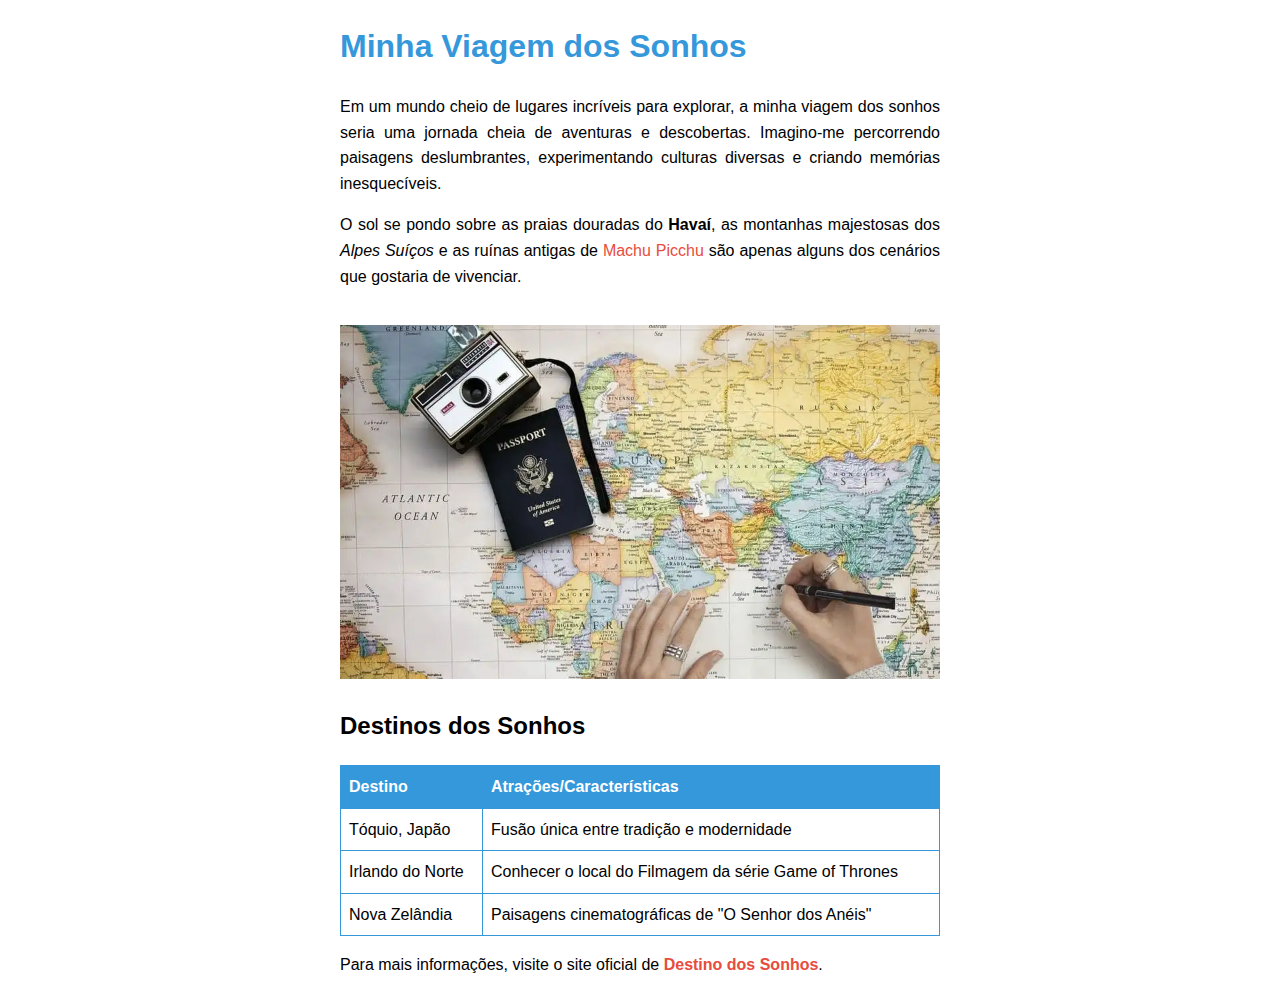
==== ifrn/index.html @ 9e7bb1bc "mg text" ====
<!DOCTYPE html>
<html lang="pt-br">
<head>
    <meta charset="UTF-8">
    <meta name="viewport" content="width=device-width, initial-scale=1.0">
    <title>Minha Viagem dos Sonhos</title>
    <style>
        body {
            font-family: Arial, sans-serif;
            max-width: 600px;
            margin: 20px auto;
            line-height: 1.6;
        }

        h1 {
            color: #3498db;
        }

        p {
            text-align: justify;
        }

        ul {
            list-style-type: none;
            padding: 0;
        }

        

        table {
            width: 100%;
            border-collapse: collapse;
            margin-top: 20px;
        }

        th, td {
            border: 1px solid #3498db;
            padding: 8px;
            text-align: left;
        }

        th {
            background-color: #3498db;
            color: white;
        }

        a {
            color: #e74c3c;
            text-decoration: none;
            font-weight: bold;
        }

        a:hover {
            text-decoration: underline;
        }
    </style>
</head>
<body>

    <h1>Minha Viagem dos Sonhos</h1>

    <p>
        Em um mundo cheio de lugares incríveis para explorar, a minha viagem dos sonhos seria uma jornada cheia de aventuras e descobertas. Imagino-me percorrendo paisagens deslumbrantes, experimentando culturas diversas e criando memórias inesquecíveis.
    </p>

    <p>
        O sol se pondo sobre as praias douradas do <strong>Havaí</strong>, as montanhas majestosas dos <em>Alpes Suíços</em> e as ruínas antigas de <span style="color: #e74c3c;">Machu Picchu</span> são apenas alguns dos cenários que gostaria de vivenciar.
    </p>

   <!-- Imagem aleatória de viagem procurada na -->
    <img src="img/viajar.webp" alt="Destino dos Sonhos" style="max-width: 100%; height: auto; margin-top: 20px;">

    <!-- Adicionando uma tabela -->
    <h2>Destinos dos Sonhos</h2>
    <table>
        <thead>
            <tr>
                <th>Destino</th>
                <th>Atrações/Características</th>
            </tr>
        </thead>
        <tbody>
            <tr>
                <td>Tóquio, Japão</td>
                <td>Fusão única entre tradição e modernidade</td>
            </tr>
            <tr>
                <td>Irlando do Norte</td>
                <td>Conhecer o local do Filmagem da série Game of Thrones</td>
            </tr>
            <tr>
                <td>Nova Zelândia</td>
                <td>Paisagens cinematográficas de "O Senhor dos Anéis"</td>
            </tr>
        </tbody>
    </table>

    <!-- site avulso sobre locais de viagens -->
    <p>Para mais informações, visite o site oficial de <a href="https://www.melhoresdestinos.com.br/destinos-dos-sonhos.html" target="_blank">Destino dos Sonhos</a>.</p>

</body>
</html>
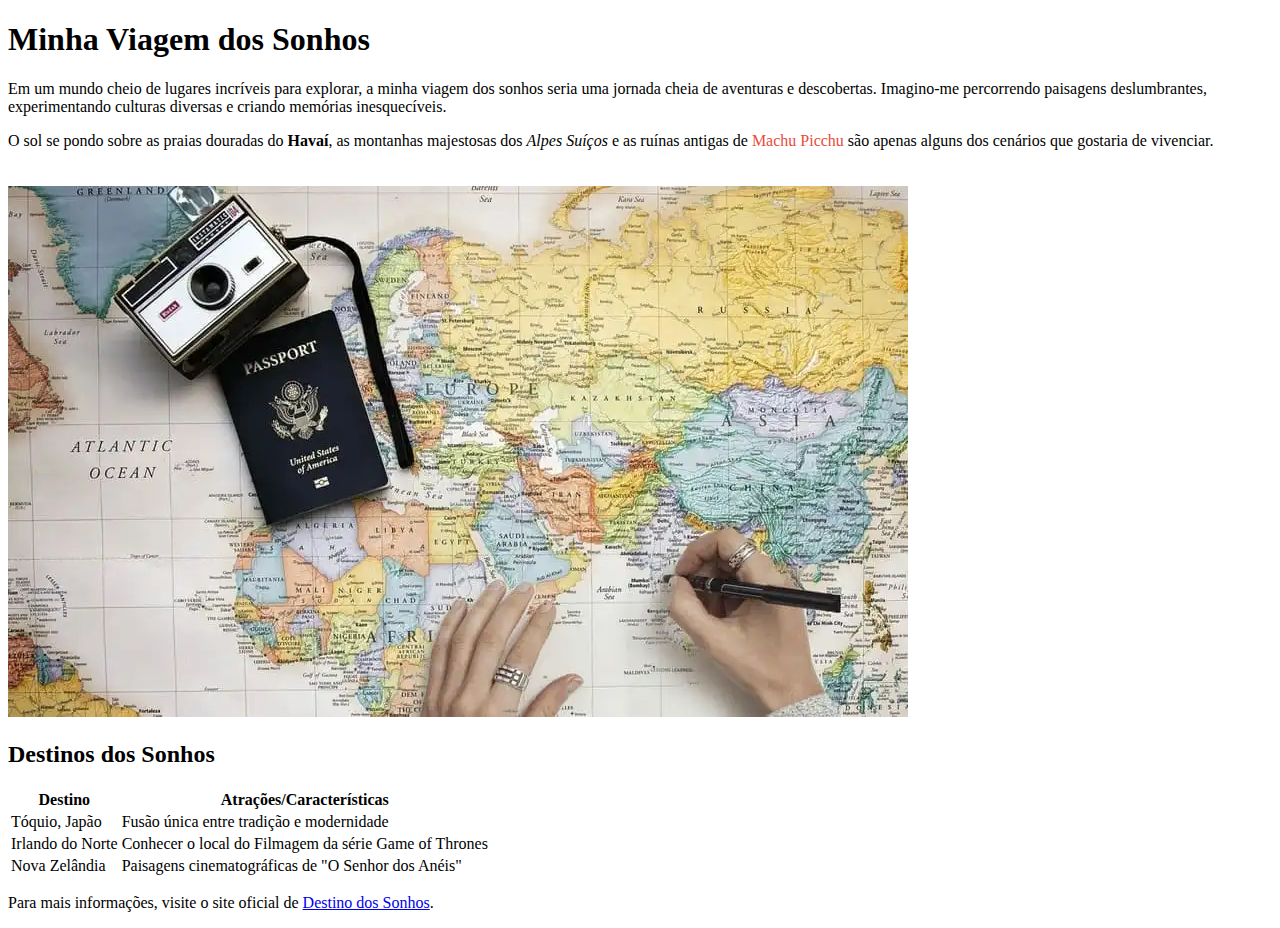
==== commit 98c2e8ae: "criando o css" ====
--- a/ifrn/index.html
+++ b/ifrn/index.html
@@ -4,56 +4,7 @@
     <meta charset="UTF-8">
     <meta name="viewport" content="width=device-width, initial-scale=1.0">
     <title>Minha Viagem dos Sonhos</title>
-    <style>
-        body {
-            font-family: Arial, sans-serif;
-            max-width: 600px;
-            margin: 20px auto;
-            line-height: 1.6;
-        }
-
-        h1 {
-            color: #3498db;
-        }
-
-        p {
-            text-align: justify;
-        }
-
-        ul {
-            list-style-type: none;
-            padding: 0;
-        }
-
-        
-
-        table {
-            width: 100%;
-            border-collapse: collapse;
-            margin-top: 20px;
-        }
-
-        th, td {
-            border: 1px solid #3498db;
-            padding: 8px;
-            text-align: left;
-        }
-
-        th {
-            background-color: #3498db;
-            color: white;
-        }
-
-        a {
-            color: #e74c3c;
-            text-decoration: none;
-            font-weight: bold;
-        }
-
-        a:hover {
-            text-decoration: underline;
-        }
-    </style>
+   
 </head>
 <body>
 
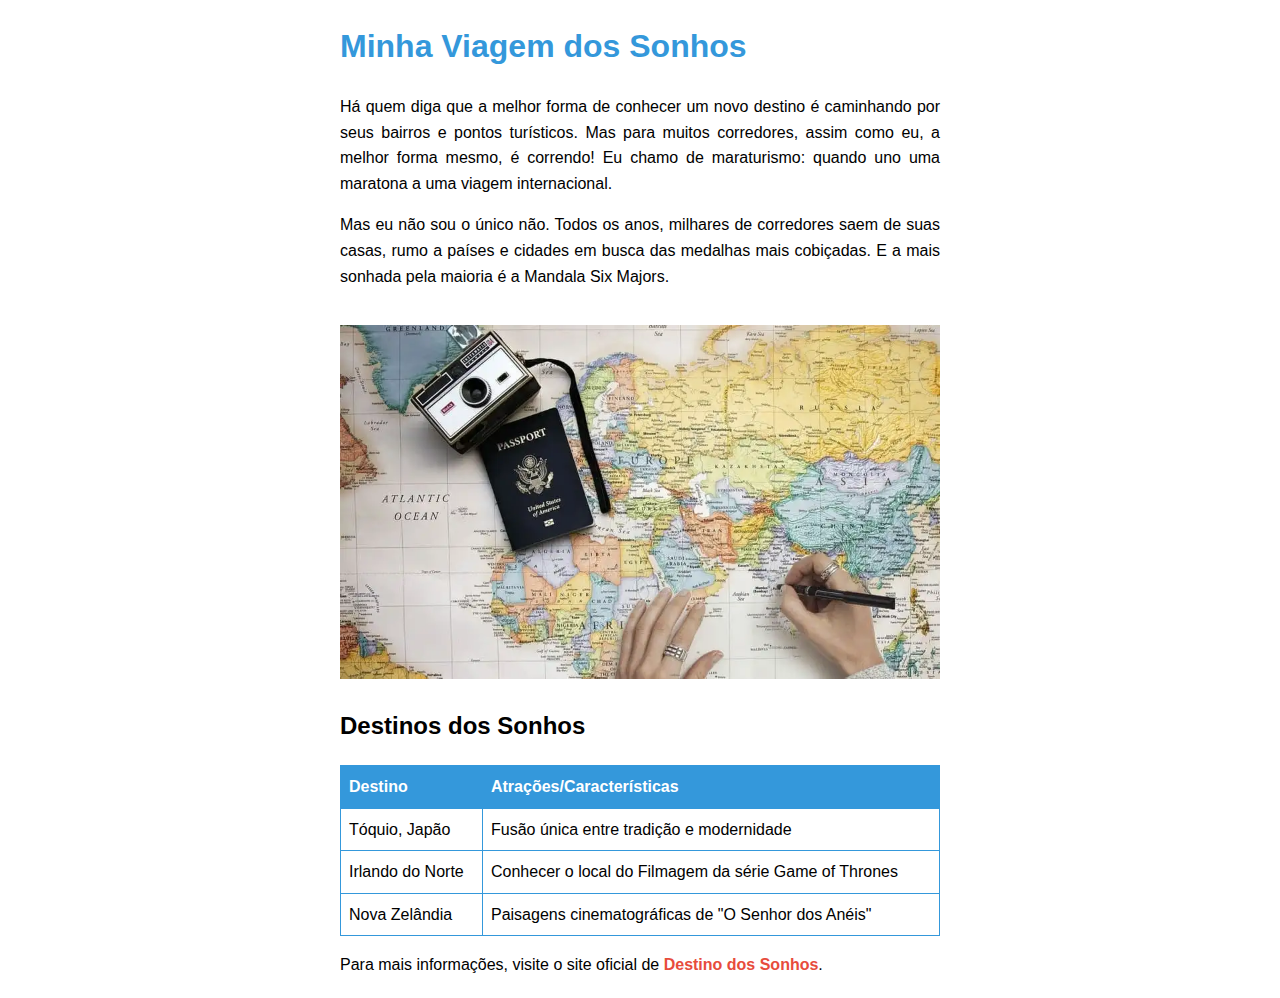
==== commit 20747162: "alterando a imagem e o texto da introdução" ====
--- a/ifrn/index.html
+++ b/ifrn/index.html
@@ -3,22 +3,23 @@
 <head>
     <meta charset="UTF-8">
     <meta name="viewport" content="width=device-width, initial-scale=1.0">
+    <link rel="stylesheet" href="css/estilo.css">
     <title>Minha Viagem dos Sonhos</title>
-   
+    
 </head>
 <body>
 
     <h1>Minha Viagem dos Sonhos</h1>
 
     <p>
-        Em um mundo cheio de lugares incríveis para explorar, a minha viagem dos sonhos seria uma jornada cheia de aventuras e descobertas. Imagino-me percorrendo paisagens deslumbrantes, experimentando culturas diversas e criando memórias inesquecíveis.
+        Há quem diga que a melhor forma de conhecer um novo destino é caminhando por seus bairros e pontos turísticos. Mas para muitos corredores, assim como eu, a melhor forma mesmo, é correndo! Eu chamo de maraturismo: quando uno uma maratona a uma viagem internacional. 
     </p>
 
     <p>
-        O sol se pondo sobre as praias douradas do <strong>Havaí</strong>, as montanhas majestosas dos <em>Alpes Suíços</em> e as ruínas antigas de <span style="color: #e74c3c;">Machu Picchu</span> são apenas alguns dos cenários que gostaria de vivenciar.
+        Mas eu não sou o único não. Todos os anos, milhares de corredores saem de suas casas, rumo a países e cidades em busca das medalhas mais cobiçadas. E a mais sonhada pela maioria é a Mandala Six Majors. 
     </p>
 
-   <!-- Imagem aleatória de viagem procurada na -->
+   <!-- Imagem aleatória de viagem procurada na net -->
     <img src="img/viajar.webp" alt="Destino dos Sonhos" style="max-width: 100%; height: auto; margin-top: 20px;">
 
     <!-- Adicionando uma tabela -->
--- a/ifrn/css/estilo.css
+++ b/ifrn/css/estilo.css
@@ -0,0 +1,51 @@
+
+
+body {
+    font-family: Arial, sans-serif;
+    max-width: 600px;
+    margin: 20px auto;
+    line-height: 1.6;
+}
+
+h1 {
+    color: #3498db;
+}
+
+p {
+    text-align: justify;
+}
+
+ul {
+    list-style-type: none;
+    padding: 0;
+}
+
+
+
+table {
+    width: 100%;
+    border-collapse: collapse;
+    margin-top: 20px;
+}
+
+th, td {
+    border: 1px solid #3498db;
+    padding: 8px;
+    text-align: left;
+}
+
+th {
+    background-color: #3498db;
+    color: white;
+}
+
+a {
+    color: #e74c3c;
+    text-decoration: none;
+    font-weight: bold;
+}
+
+a:hover {
+    text-decoration: underline;
+}
+
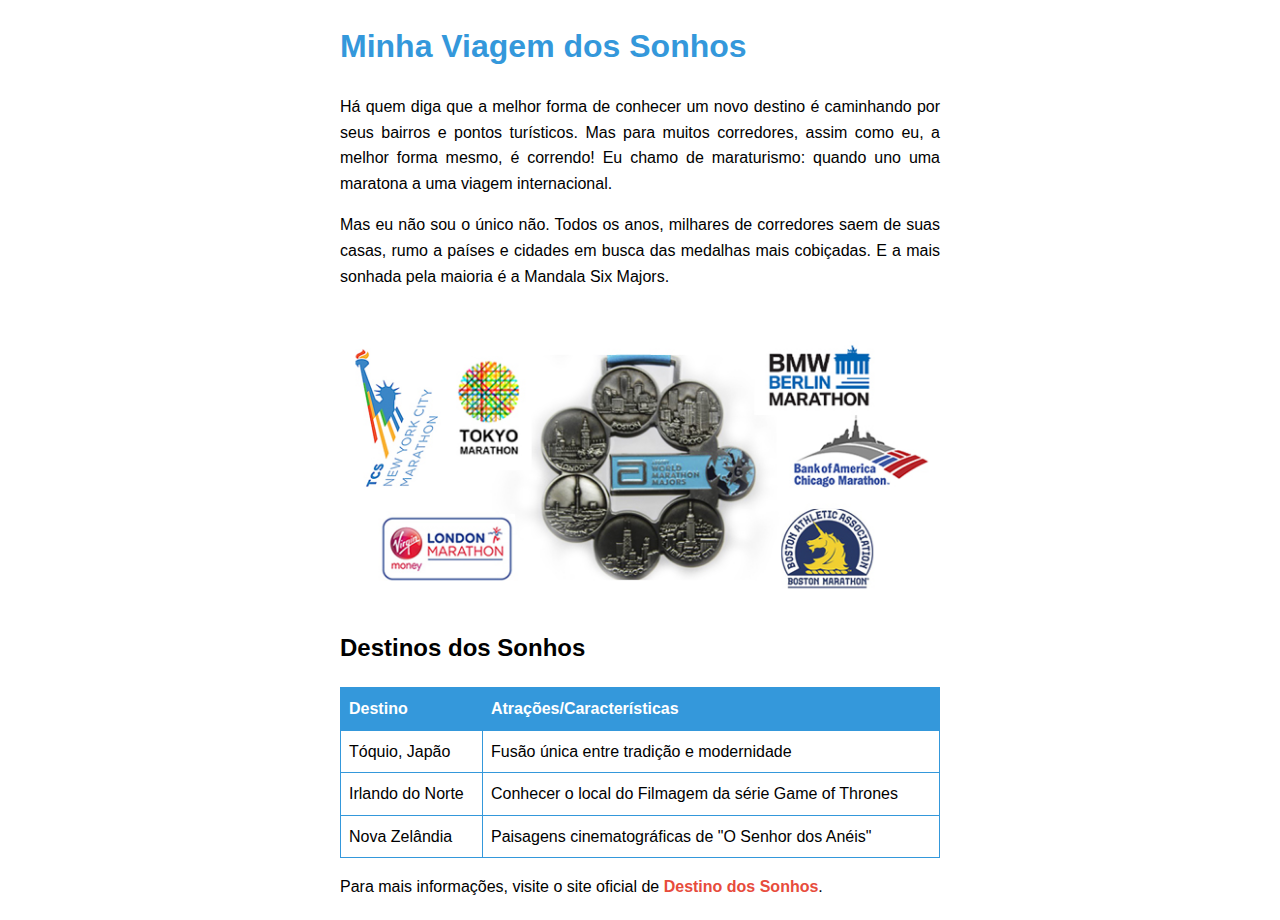
==== commit dd92c102: "colocando a bigSix" ====
--- a/ifrn/index.html
+++ b/ifrn/index.html
@@ -20,7 +20,7 @@
     </p>
 
    <!-- Imagem aleatória de viagem procurada na net -->
-    <img src="img/viajar.webp" alt="Destino dos Sonhos" style="max-width: 100%; height: auto; margin-top: 20px;">
+    <img src="img/sixmedal_maratonas-1.jpg" alt="Big Six" style="max-width: 100%; height: auto; margin-top: 20px;">
 
     <!-- Adicionando uma tabela -->
     <h2>Destinos dos Sonhos</h2>
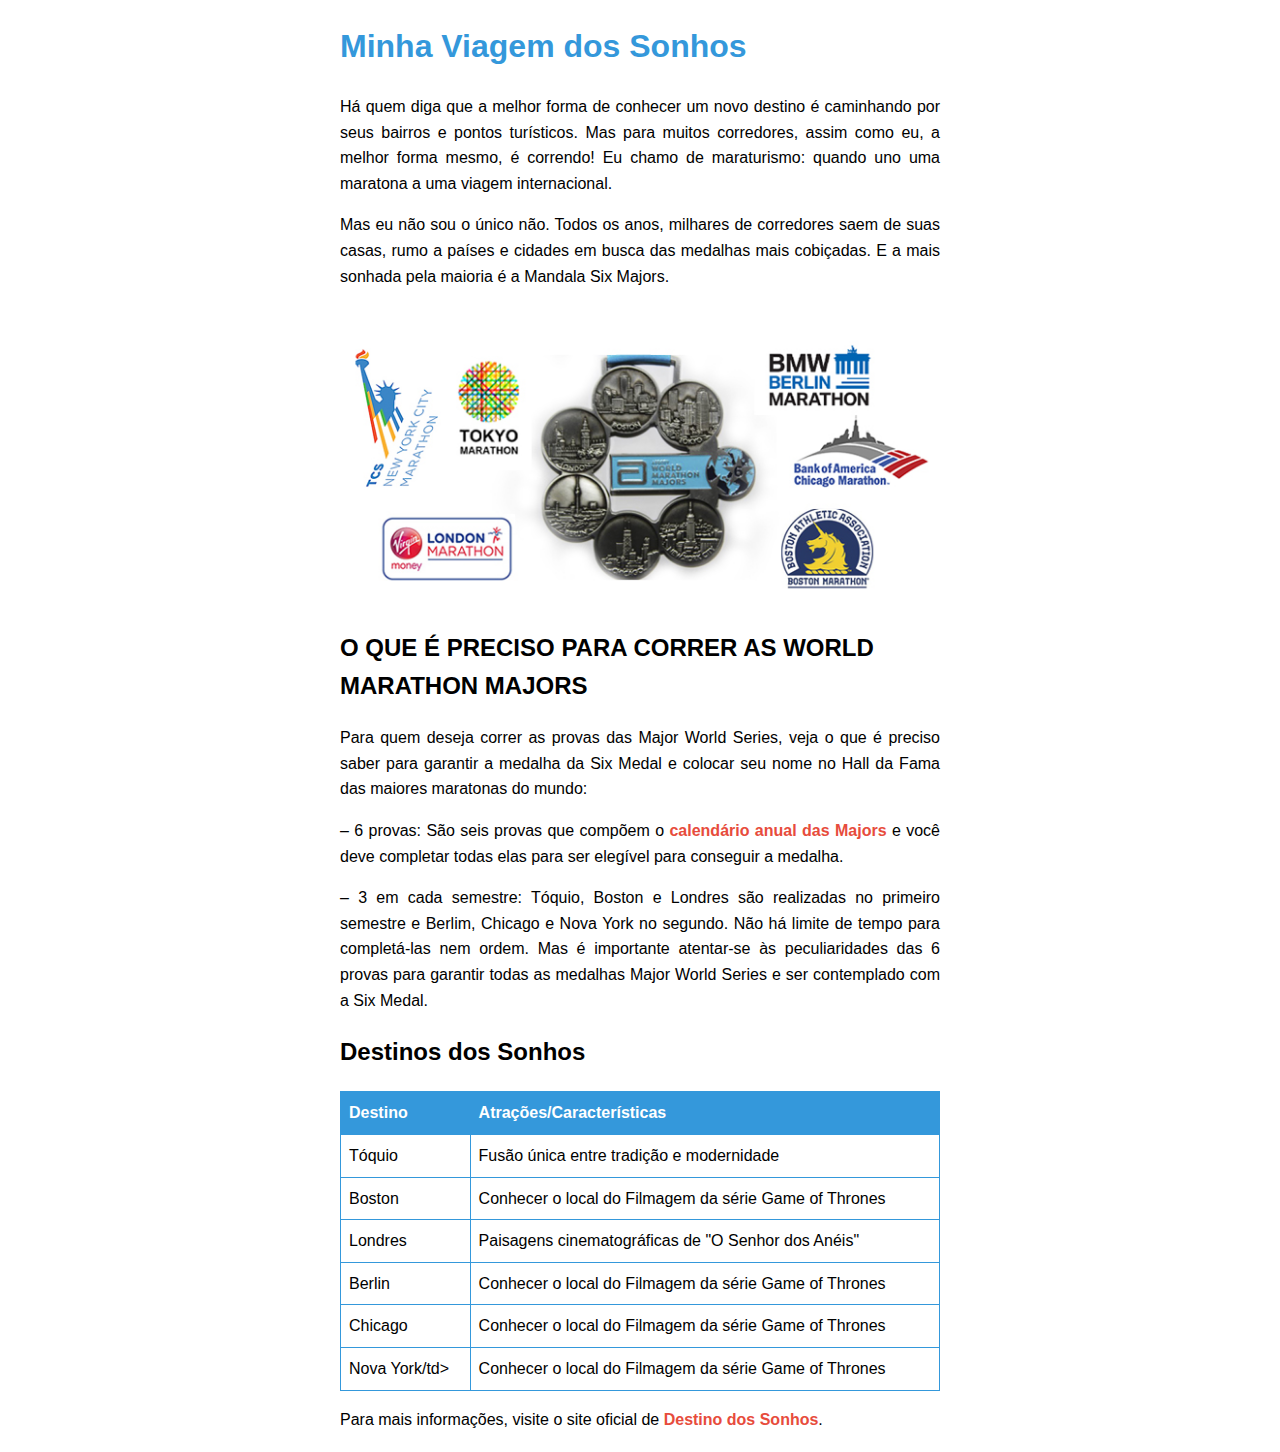
==== commit 89837d61: "adicionando informações sobre bigsix" ====
--- a/ifrn/index.html
+++ b/ifrn/index.html
@@ -23,6 +23,17 @@
     <img src="img/sixmedal_maratonas-1.jpg" alt="Big Six" style="max-width: 100%; height: auto; margin-top: 20px;">
 
     <!-- Adicionando uma tabela -->
+    <h2>O QUE É PRECISO PARA CORRER AS WORLD MARATHON MAJORS
+    </h2>
+
+    <p>Para quem deseja correr as provas das Major World Series, veja o que é preciso saber para garantir a medalha da Six Medal e colocar seu nome no Hall da Fama das maiores maratonas do mundo:</p>
+
+     <p>– 6 provas: São seis provas que compõem o <a href="https://kamelturismo.com.br/maratonas-e-corridas/?event-type%5B%5D=World+Marathon+Majors&wpv_aux_current_post_id=13&wpv_view_count=380-TCPID13" target="_blank" rel="calendário anual das Majors">calendário anual das Majors</a> e você deve completar todas elas para ser elegível para conseguir a medalha.</p>
+
+     <p>– 3 em cada semestre: Tóquio, Boston e Londres são realizadas no primeiro semestre e Berlim, Chicago e Nova York no segundo. Não há limite de tempo para completá-las nem ordem. Mas é importante atentar-se às peculiaridades das 6 provas para garantir todas as medalhas Major World Series e ser contemplado com a Six Medal.
+
+     </p>
+
     <h2>Destinos dos Sonhos</h2>
     <table>
         <thead>
@@ -33,16 +44,33 @@
         </thead>
         <tbody>
             <tr>
-                <td>Tóquio, Japão</td>
+                <td>Tóquio</td>
                 <td>Fusão única entre tradição e modernidade</td>
             </tr>
+
             <tr>
-                <td>Irlando do Norte</td>
+                <td>Boston</td>
                 <td>Conhecer o local do Filmagem da série Game of Thrones</td>
             </tr>
+
             <tr>
-                <td>Nova Zelândia</td>
+                <td>Londres</td>
                 <td>Paisagens cinematográficas de "O Senhor dos Anéis"</td>
+            </tr>
+
+            <tr>
+                <td>Berlin</td>
+                <td>Conhecer o local do Filmagem da série Game of Thrones</td>
+            </tr>
+
+            <tr>
+                <td>Chicago</td>
+                <td>Conhecer o local do Filmagem da série Game of Thrones</td>
+            </tr>
+
+            <tr>
+                <td>Nova York/td>
+                <td>Conhecer o local do Filmagem da série Game of Thrones</td>
             </tr>
         </tbody>
     </table>
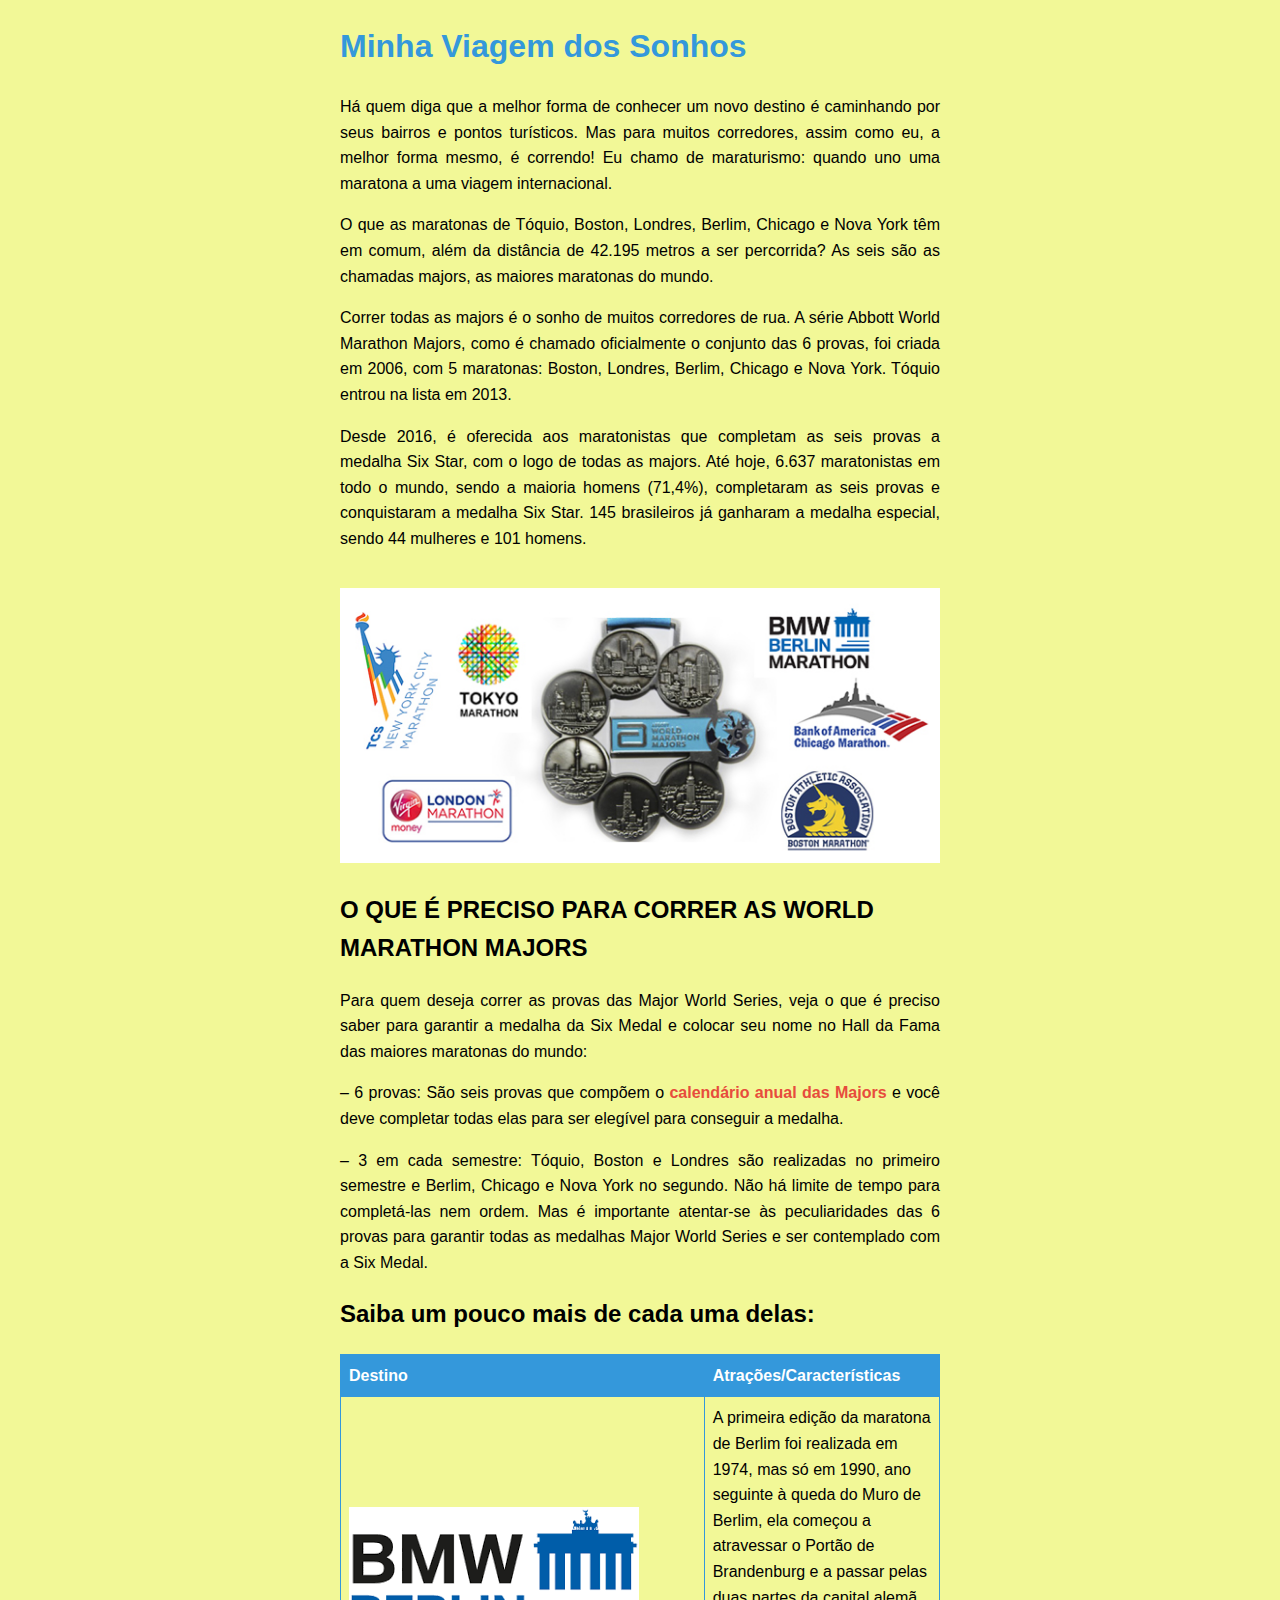
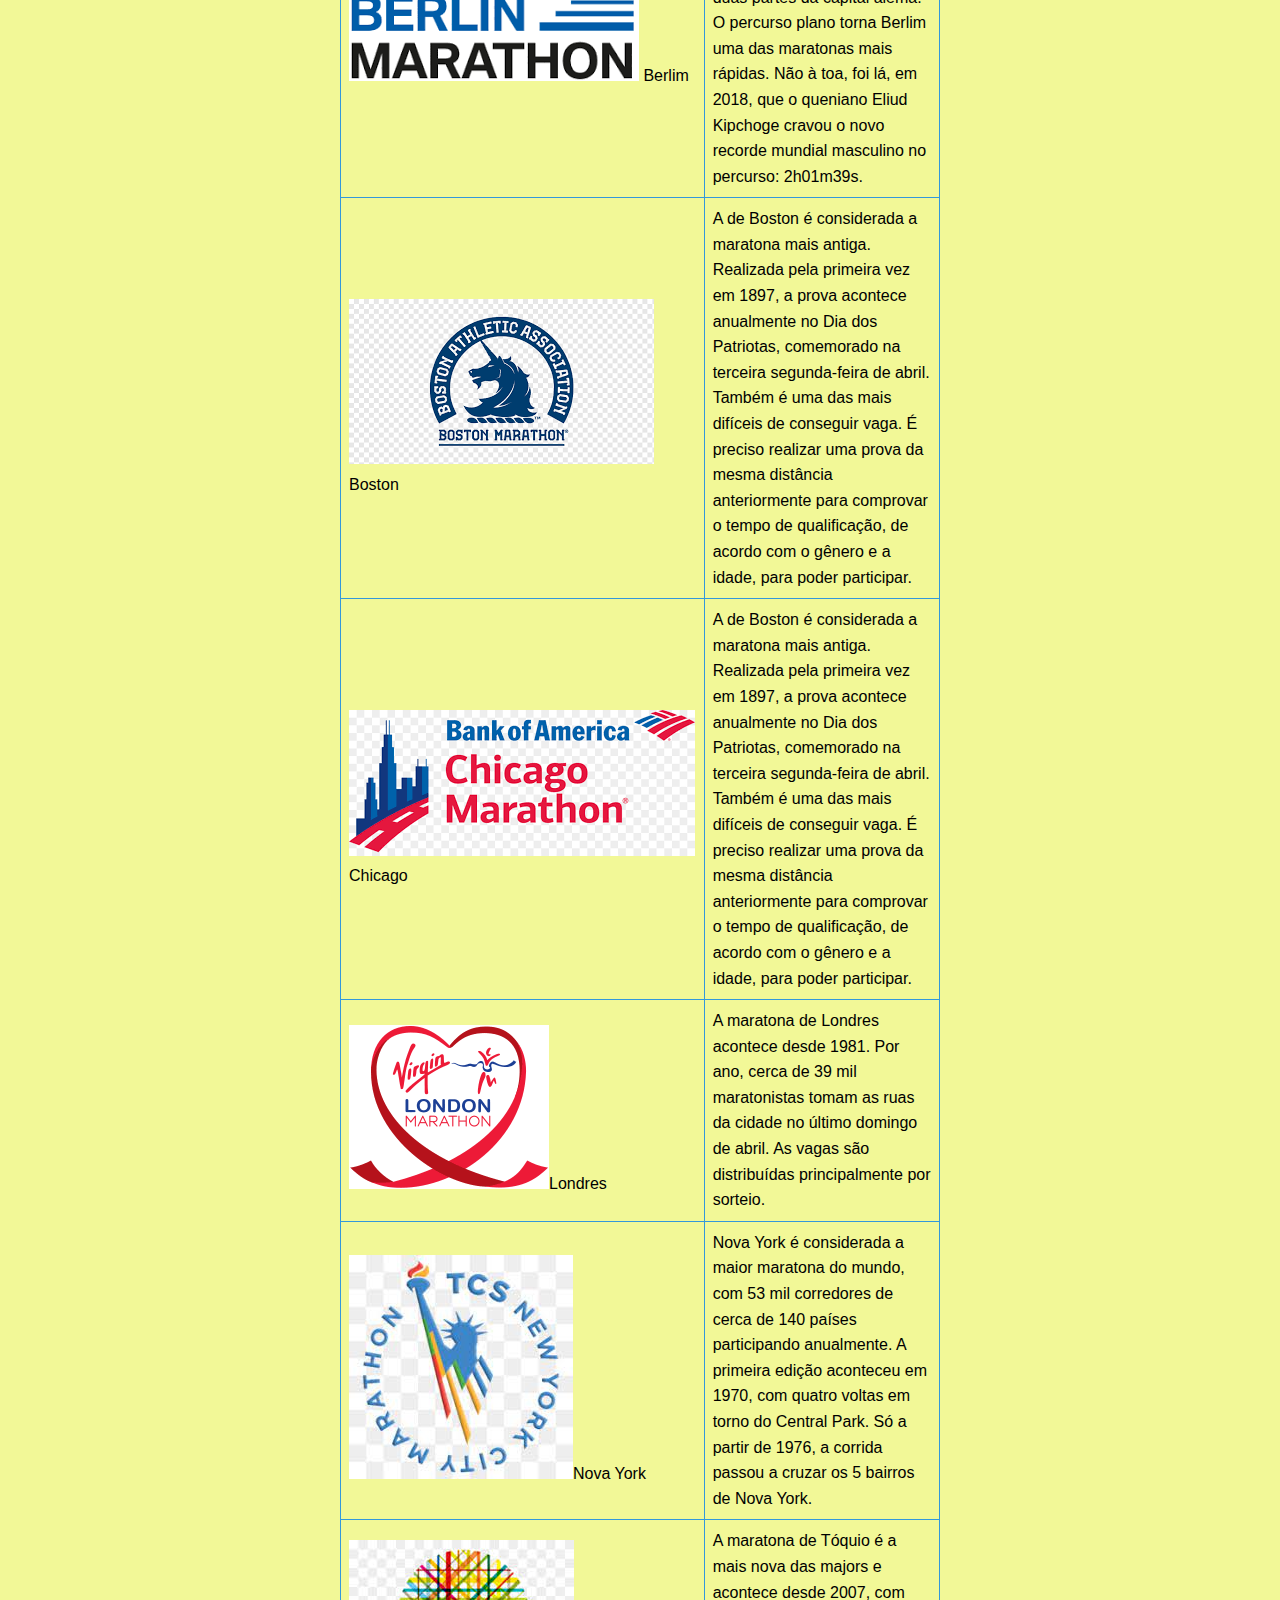
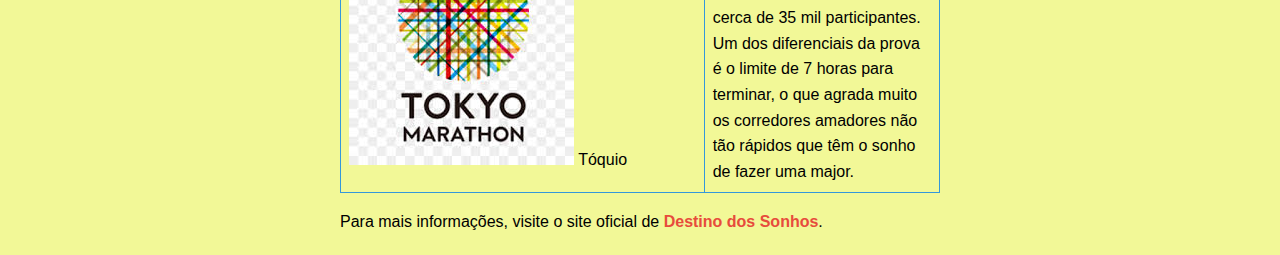
==== commit 7e06d027: "mudanças na introdução e adição de imagens" ====
--- a/ifrn/index.html
+++ b/ifrn/index.html
@@ -1,40 +1,60 @@
 <!DOCTYPE html>
 <html lang="pt-br">
+
 <head>
     <meta charset="UTF-8">
     <meta name="viewport" content="width=device-width, initial-scale=1.0">
     <link rel="stylesheet" href="css/estilo.css">
     <title>Minha Viagem dos Sonhos</title>
-    
+
 </head>
+
 <body>
 
     <h1>Minha Viagem dos Sonhos</h1>
 
     <p>
-        Há quem diga que a melhor forma de conhecer um novo destino é caminhando por seus bairros e pontos turísticos. Mas para muitos corredores, assim como eu, a melhor forma mesmo, é correndo! Eu chamo de maraturismo: quando uno uma maratona a uma viagem internacional. 
+        Há quem diga que a melhor forma de conhecer um novo destino é caminhando por seus bairros e pontos turísticos.
+        Mas para muitos corredores, assim como eu, a melhor forma mesmo, é correndo! Eu chamo de maraturismo: quando uno
+        uma maratona a uma viagem internacional.
     </p>
 
     <p>
-        Mas eu não sou o único não. Todos os anos, milhares de corredores saem de suas casas, rumo a países e cidades em busca das medalhas mais cobiçadas. E a mais sonhada pela maioria é a Mandala Six Majors. 
+        O que as maratonas de Tóquio, Boston, Londres, Berlim, Chicago e Nova York têm em comum, além da distância de
+        42.195 metros a ser percorrida? As seis são as chamadas majors, as maiores maratonas do mundo.
     </p>
+    <p>
+        Correr todas as majors é o sonho de muitos corredores de rua. A série Abbott World Marathon Majors, como é
+        chamado oficialmente o conjunto das 6 provas, foi criada em 2006, com 5 maratonas: Boston, Londres, Berlim,
+        Chicago e Nova York. Tóquio entrou na lista em 2013.
+    </p>
+    <p>Desde 2016, é oferecida aos maratonistas que completam as seis provas a medalha Six Star, com o logo de todas as
+        majors. Até hoje, 6.637 maratonistas em todo o mundo, sendo a maioria homens (71,4%), completaram as seis provas
+        e conquistaram a medalha Six Star. 145 brasileiros já ganharam a medalha especial, sendo 44 mulheres e 101
+        homens. </p>
 
-   <!-- Imagem aleatória de viagem procurada na net -->
+    <!-- Imagem aleatória de viagem procurada na net -->
     <img src="img/sixmedal_maratonas-1.jpg" alt="Big Six" style="max-width: 100%; height: auto; margin-top: 20px;">
 
     <!-- Adicionando uma tabela -->
     <h2>O QUE É PRECISO PARA CORRER AS WORLD MARATHON MAJORS
     </h2>
 
-    <p>Para quem deseja correr as provas das Major World Series, veja o que é preciso saber para garantir a medalha da Six Medal e colocar seu nome no Hall da Fama das maiores maratonas do mundo:</p>
+    <p>Para quem deseja correr as provas das Major World Series, veja o que é preciso saber para garantir a medalha da
+        Six Medal e colocar seu nome no Hall da Fama das maiores maratonas do mundo:</p>
 
-     <p>– 6 provas: São seis provas que compõem o <a href="https://kamelturismo.com.br/maratonas-e-corridas/?event-type%5B%5D=World+Marathon+Majors&wpv_aux_current_post_id=13&wpv_view_count=380-TCPID13" target="_blank" rel="calendário anual das Majors">calendário anual das Majors</a> e você deve completar todas elas para ser elegível para conseguir a medalha.</p>
+    <p>– 6 provas: São seis provas que compõem o <a
+            href="https://kamelturismo.com.br/maratonas-e-corridas/?event-type%5B%5D=World+Marathon+Majors&wpv_aux_current_post_id=13&wpv_view_count=380-TCPID13"
+            target="_blank" rel="calendário anual das Majors">calendário anual das Majors</a> e você deve completar
+        todas elas para ser elegível para conseguir a medalha.</p>
 
-     <p>– 3 em cada semestre: Tóquio, Boston e Londres são realizadas no primeiro semestre e Berlim, Chicago e Nova York no segundo. Não há limite de tempo para completá-las nem ordem. Mas é importante atentar-se às peculiaridades das 6 provas para garantir todas as medalhas Major World Series e ser contemplado com a Six Medal.
+    <p>– 3 em cada semestre: Tóquio, Boston e Londres são realizadas no primeiro semestre e Berlim, Chicago e Nova York
+        no segundo. Não há limite de tempo para completá-las nem ordem. Mas é importante atentar-se às peculiaridades
+        das 6 provas para garantir todas as medalhas Major World Series e ser contemplado com a Six Medal.
 
-     </p>
+    </p>
 
-    <h2>Destinos dos Sonhos</h2>
+    <h2>Saiba um pouco mais de cada uma delas:</h2>
     <table>
         <thead>
             <tr>
@@ -44,39 +64,42 @@
         </thead>
         <tbody>
             <tr>
-                <td>Tóquio</td>
-                <td>Fusão única entre tradição e modernidade</td>
+                <td><img src="img/berlim-maratona.png" alt="Maratona de Berlim"> Berlim</td>
+                <td>A primeira edição da maratona de Berlim foi realizada em 1974, mas só em 1990, ano seguinte à queda do Muro de Berlim, ela começou a atravessar o Portão de Brandenburg e a passar pelas duas partes da capital alemã. O percurso plano torna Berlim uma das maratonas mais rápidas. Não à toa, foi lá, em 2018, que o queniano Eliud Kipchoge cravou o novo recorde mundial masculino no percurso: 2h01m39s.</td>
             </tr>
 
             <tr>
-                <td>Boston</td>
-                <td>Conhecer o local do Filmagem da série Game of Thrones</td>
+                <td><img src="img/mara-boston.png" alt="Maratona de Bostom">Boston</td>
+                <td>A de Boston é considerada a maratona mais antiga. Realizada pela primeira vez em 1897, a prova acontece anualmente no Dia dos Patriotas, comemorado na terceira segunda-feira de abril. Também é uma das mais difíceis de conseguir vaga. É preciso realizar uma prova da mesma distância anteriormente para comprovar o tempo de qualificação, de acordo com o gênero e a idade, para poder participar.  </td>
             </tr>
 
             <tr>
-                <td>Londres</td>
-                <td>Paisagens cinematográficas de "O Senhor dos Anéis"</td>
+                <td><img src="img/chicago-maratona.png" alt="Maratona de Chicago">Chicago</td>
+                <td>A de Boston é considerada a maratona mais antiga. Realizada pela primeira vez em 1897, a prova acontece anualmente no Dia dos Patriotas, comemorado na terceira segunda-feira de abril. Também é uma das mais difíceis de conseguir vaga. É preciso realizar uma prova da mesma distância anteriormente para comprovar o tempo de qualificação, de acordo com o gênero e a idade, para poder participar.  </td>
             </tr>
 
             <tr>
-                <td>Berlin</td>
-                <td>Conhecer o local do Filmagem da série Game of Thrones</td>
+                <td><img src="img/londres-maratona.png" alt="Maratona de Londres">Londres</td>
+                <td>A maratona de Londres acontece desde 1981. Por ano, cerca de 39 mil maratonistas tomam as ruas da cidade no último domingo de abril. As vagas são distribuídas principalmente por sorteio. </td>
             </tr>
 
             <tr>
-                <td>Chicago</td>
-                <td>Conhecer o local do Filmagem da série Game of Thrones</td>
+                <td><img src="img/ny-maratona.jpg" alt="Maratona de NY">Nova York</td>
+                <td>Nova York  é considerada a maior maratona do mundo, com 53 mil corredores de cerca de 140 países participando anualmente. A primeira edição aconteceu em 1970, com quatro voltas em torno do Central Park. Só a partir de 1976, a corrida passou a cruzar os 5 bairros de Nova York.  </td>
             </tr>
 
             <tr>
-                <td>Nova York/td>
-                <td>Conhecer o local do Filmagem da série Game of Thrones</td>
+                <td><img src="img/toquio-maratona.jpg" alt="maratona de Tóquio"> Tóquio</td>
+                <td>A maratona de Tóquio é a mais nova das majors e acontece desde 2007, com cerca de 35 mil participantes. Um dos diferenciais da prova é o limite de 7 horas para terminar, o que agrada muito os corredores amadores não tão rápidos que têm o sonho de fazer uma major. </td>
             </tr>
         </tbody>
     </table>
 
     <!-- site avulso sobre locais de viagens -->
-    <p>Para mais informações, visite o site oficial de <a href="https://www.melhoresdestinos.com.br/destinos-dos-sonhos.html" target="_blank">Destino dos Sonhos</a>.</p>
+    <p>Para mais informações, visite o site oficial de <a
+            href="https://www.melhoresdestinos.com.br/destinos-dos-sonhos.html" target="_blank">Destino dos Sonhos</a>.
+    </p>
 
 </body>
-</html>
+
+</html>--- a/ifrn/css/estilo.css
+++ b/ifrn/css/estilo.css
@@ -1,6 +1,6 @@
-
 
 body {
+    background-color: rgb(242, 248, 151);
     font-family: Arial, sans-serif;
     max-width: 600px;
     margin: 20px auto;
